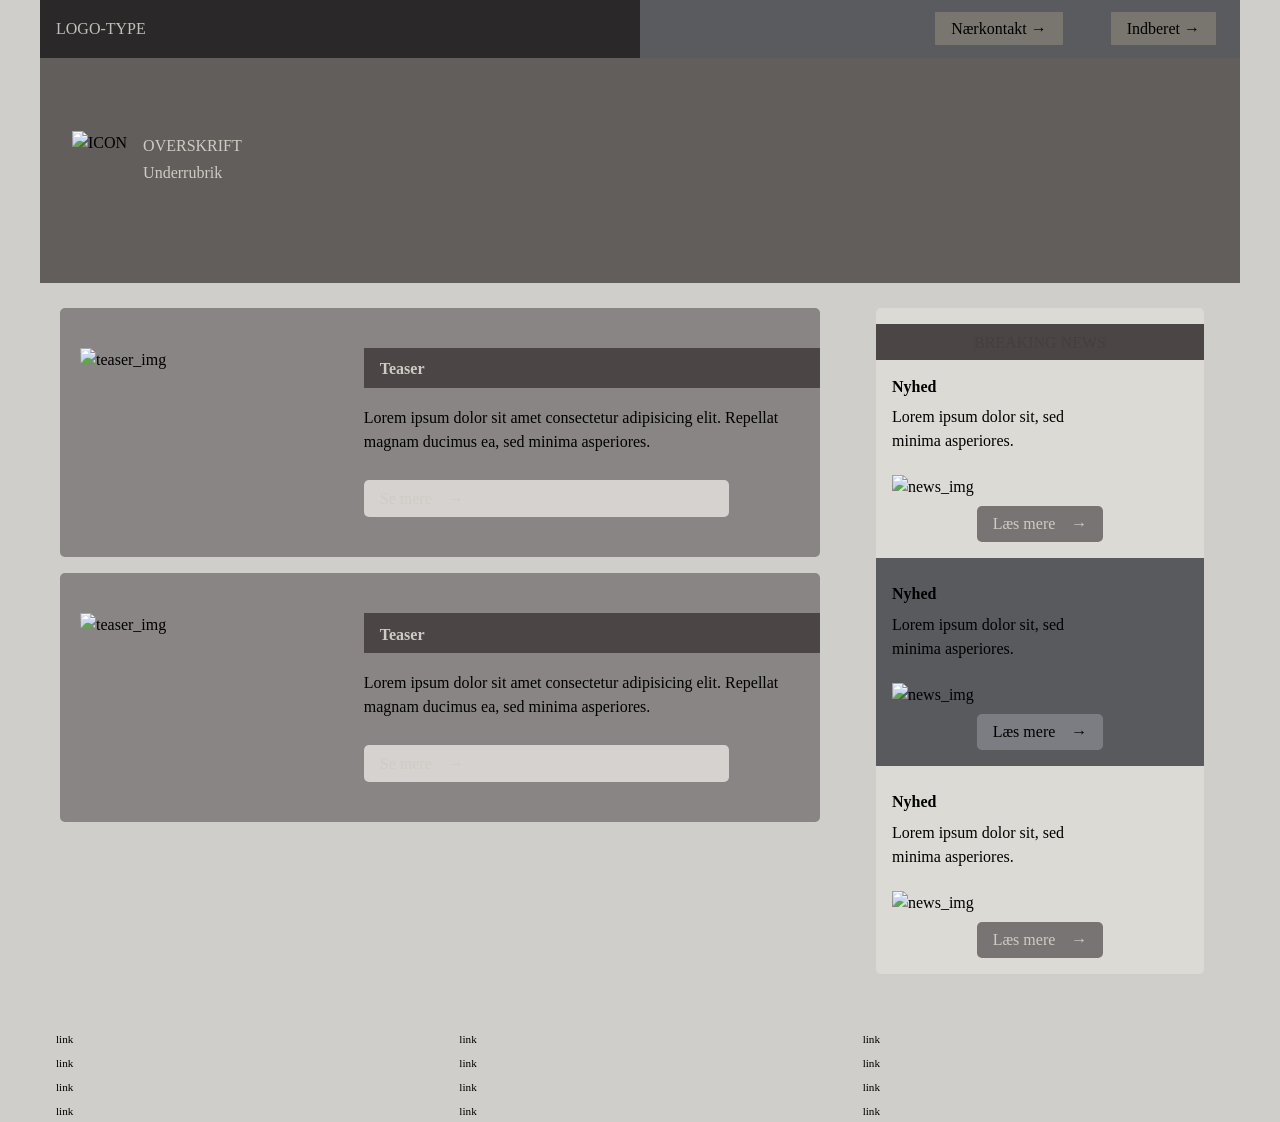
==== index.html @ dcb7d740 "initializes project" ====
<!DOCTYPE html>
<html lang="en">
  <head>
    <meta charset="UTF-8" />
    <meta http-equiv="X-UA-Compatible" content="IE=edge" />
    <meta name="viewport" content="width=device-width, initial-scale=1.0" />
    <link rel="stylesheet" href="css/reset.css" />
    <link rel="stylesheet" href="css/custom.css" />
    <link rel="stylesheet" href="css/fonts.css" />
    <link rel="stylesheet" href="css/general.css" />
    <link rel="stylesheet" href="css/layout.css" />
    <link rel="stylesheet" href="css/burger.css" />
    <link rel="stylesheet" href="css/cards.css" />
    <link rel="icon" type="image/png" href="img/fav.png" />
    <title>Emergency Site</title>
  </head>
  <body id="frontpage">
    <header>
      <nav>
        <div id="logotype-wrapper" class="logo">
          <a href="index.html"> LOGO-TYPE </a>
        </div>
        <ul class="menu">
          <li><a class="menuItem" href="instruction.html">Nærkontakt </a></li>
          <li><a class="menuItem" href="register.html">Indberet</a></li>
        </ul>
        <button class="burger">
          <span class="line"></span>
          <span class="line"></span>
          <span class="line"></span>
        </button>
      </nav>
    </header>
    <section id="main-disclamer">
      <div id="main-disclamer-content">
        <img src="warning" alt="ICON" />
        <div>
          <h1>OVERSKRIFT</h1>
          <p class="sub">Underrubrik</p>
        </div>
      </div>
    </section>
    <main>
      <section id="daily">
        <article class="daily_card">
          <img src="" alt="teaser_img" />
          <div class="daily_text">
            <h2>Teaser</h2>
            <p>
              Lorem ipsum dolor sit amet consectetur adipisicing elit. Repellat
              magnam ducimus ea, sed minima asperiores.
            </p>
            <a href="" class="cta_btn">Se mere</a>
          </div>
        </article>
        <article class="daily_card">
          <img src="" alt="teaser_img" />
          <div class="daily_text">
            <h2>Teaser</h2>
            <p>
              Lorem ipsum dolor sit amet consectetur adipisicing elit. Repellat
              magnam ducimus ea, sed minima asperiores.
            </p>
            <a href="" class="cta_btn">Se mere</a>
          </div>
        </article>
      </section>
      <section id="breaking">
        <article class="news_card">
          <h3>Nyhed</h3>
          <p>Lorem ipsum dolor sit, sed minima asperiores.</p>
          <img src="" alt="news_img" />
          <a class="cta_btn" href="">Læs mere</a>
        </article>
        <article class="news_card">
          <h3>Nyhed</h3>
          <p>Lorem ipsum dolor sit, sed minima asperiores.</p>
          <img src="" alt="news_img" />
          <a class="cta_btn" href="">Læs mere</a>
        </article>
        <article class="news_card">
          <h3>Nyhed</h3>
          <p>Lorem ipsum dolor sit, sed minima asperiores.</p>
          <img src="" alt="news_img" />
          <a class="cta_btn" href="">Læs mere</a>
        </article>
      </section>
    </main>

    <footer>
      <nav class="some">
        <ul>
          <li><a href="">link</a></li>
          <li><a href="">link</a></li>
          <li><a href="">link</a></li>
          <li><a href="">link</a></li>
        </ul>
      </nav>
      <nav class="another">
        <ul>
          <li><a href="">link</a></li>
          <li><a href="">link</a></li>
          <li><a href="">link</a></li>
          <li><a href="">link</a></li>
        </ul>
      </nav>
      <nav class="yetanother">
        <ul>
          <li><a href="">link</a></li>
          <li><a href="">link</a></li>
          <li><a href="">link</a></li>
          <li><a href="">link</a></li>
        </ul>
      </nav>
    </footer>
    <script src="js/burger.js"></script>
    <!-- <script src="js/main.js"></script> -->
  </body>
</html>
---- css/custom.css ----
:root {
  /* Colours */
  --color-bg: #cfceca; /* page background /*

  /* Header */
  --color-head-bg: #625e5c;

  /* Logotype */
  --color-logotype-bg: #2a2828;
  --color-text-logotype: #c1bfb8;
  --font-logotype-size: 1rem;

  /* Global menu */
  --color-menu-bg: #5a5b5e;
  /* Links */
  --color-link-bg: #78766e;
  --color-link-hover: #fff; /* used */
  --color-link-active: #99958f; /* used */
  --border-radius-links: 1px;

  /* Headlines og rubrik */
  --font-h1-size: 1rem;
  --font-sub1-size: 1rem;
  --font-h2-size: 1rem;
  --font-h3-size: 1rem;
  --color-headline-bg: #4b4545;
  --color-headline-text-page: #42413d;

  /* Tekst */
  --color-text: #000;
  --color-text-inverted: #cdccc4;

  /*  Marginer */
  --margin-head-bottom: 5px;

  /* Borders */
  --border-radius: 5px;

  /* Cards */
  --color-card-bg: #8a8585;
  --color-cta-card-bg: #d5d2d0;
  /* news-cards */
  --color-news-bg: #dbdad4;
  --color-news-bg-inverted: #585a5e;
  --color-cta-newscard-bg: #787473;
  --color-cta-newscard-bg-inverted: #7b7d83;

  /* Fonts */
  --font-family-sans: ui-sans-serif;
  /* --font-weight-light: 300;
  --font-weight-regular: 400;
  --font-weight-medium: 500;
  --font-weight-bold: 700; */

  /* Text sizes */
  --logotype-size: 1rem;
  --headline1-size: 2rem;
  --headline2-size: 1rem;
  --headline3-size: 1rem;
  --bodytext-size: 1rem;
  --cta-text-size: 1rem;
  --followup-text-size: 1rem;
  --form-submit-size: 1rem;

  /* Infographics */
  --color-info-bg: #676161;
  --color-infobox-1-bg: #cfcec6;
  --color-infobox-2-bg: #969995;
}
---- css/general.css ----
html {
  font-family: var(--font-family-sans);
  color: var(--color-text);
  background-color: var(--color-bg);
}

header {
  height: min-content;
}

#main-disclamer {
  height: 225px;
  background-color: var(--color-head-bg);
  display: flex;
  justify-content: flex-start;
  align-items: center;
  padding-left: 2rem;
  padding-bottom: 2%;
  margin-bottom: var(--margin-head-bottom);
}

#main-disclamer-content {
  display: flex;
  column-gap: 1rem;
}

main section {
  padding: 20px;
  border-radius: var(--border-radius);
}

h1 {
  font-size: var(--font-h1-size);
  font-weight: var(--font-weight-bold);
  color: var(--color-text-inverted);
  margin: 5px 0;
  line-height: 1.3rem;
  text-align: left;
}

#instruction h1,
#register h1 {
  margin: 40px 0 20px 0;
  padding: 15px 30px;
  background-color: var(--color-head-bg);
  font-size: var(--font-h2-size);
}

#instruction p {
  grid-column: 1/-1;
  margin-bottom: 20px;
  font-size: var(--font-h2-size);
  line-height: 1.5rem;
}

.sub {
  font-size: var(--font-sub1-size);
  font-weight: var(--font-weight-light);
  color: var(--color-text-inverted);
}

h2 {
  font-size: var(--headline2-size);
}

h3 {
  font-size: var(--headline3-size);
}

main>h1 {
  width: calc(80% - 6rem);
}

/* NAVIGATION STRUCTURES */
header>nav {
  height: 100%;
  background-color: var(--color-menu-bg);
}

nav ul {
  list-style: none;
}

a {
  font-family: var(--font-family-sans);
}

nav a {
  text-decoration: none;
  color: var(--color-text);
}

/* Måske skal du lave en ny regel for logotype-wrapper, når du har lavet din logotype */
#logotype-wrapper {
  background-color: var(--color-logotype-bg);
  display: flex;
  justify-content: flex-start;
  align-items: center;
  height: 3.6rem;
}

#logotype-wrapper>a {
  color: var(--color-text-logotype);
  font-size: var(--font-logotype-size);
  font-weight: var(--font-weight-medium);
  width: max-content;
  margin-left: 1rem;
}

/* Global menu */
header nav li a {
  margin: 1.5rem;
  background-color: var(--color-link-bg);
  color: var(--color-text);
  font-size: var(--followup-text-size);
  padding: 0.5rem 1rem;
  border-radius: var(--border-radius-links);
}

/* Pilen efter menu-tekst */
header>nav li>a:after {
  content: " \2192";
}

/* Global menu hover effekt - Lav den om til det, du synes */
nav a:hover {
  background-color: var(--color-link-hover);
}

nav a:active {
  background-color: var(--color-link-active);
}

/* FOOTER */
footer a {
  font-size: 0.7rem;
}
---- css/layout.css ----
/* LAYOUT FOR MAIN CONTENT */
body {
  display: grid;
  grid-template-rows: auto 1fr auto;
  height: 100vh;
  max-width: 1200px;
  margin: 0 auto;
}
main {
  display: grid;
  row-gap: 1rem;
}
main > *:not(:first-child) {
  margin: 0 1rem;
}
main {
  grid-template-rows: min-content min-content 1fr min-content;
}
#instruction main {
  grid-template-rows: min-content min-content min-content 1fr min-content;
}
/* LAYOUT FOR HEADER AND FOOTER */
footer {
  display: grid;
  gap: 10px;
}
header nav,
footer nav {
  display: flex;
  justify-content: space-between;
  align-items: center;
}
header nav > * {
  flex: 1;
}
nav ul {
  display: flex;
  justify-content: flex-end;
}
header ul {
  height: 100%;
  width: clamp(175px, 50%, 300px);
}
footer ul {
  flex-direction: column;
  padding-left: 1rem;
}

/* LAYOUT FOR SECTIONS */
#daily,
#breaking {
  display: grid;
}
#daily {
  grid-template-rows: repeat(2, minmax(200px, min-content));
  gap: 1rem;
}
#breaking {
  grid-template-rows: repeat(auto-fit, minmax(50px, min-content));
  gap: 0;
}

@media (width > 600px) {
  #frontpage > main {
    grid-template-columns: 6fr 3fr;
    grid-template-rows: auto 1fr auto;
  }
  #instruction > main,
  #register > main {
    grid-template-columns: 5fr 3fr;
    grid-template-rows: auto auto 1fr auto;
  }

  .qr {
    order: 1;
  }

  h1 {
    grid-column: 1 / -1;
  }
  footer {
    grid-template-columns: 1fr 1fr 1fr;
  }
}
---- css/burger.css ----
.burger {
  width: 30px;
  height: 20px;
  cursor: pointer;
}

.burger .line {
  display: block;
  width: 100%;
  height: 2px;
  background-color: #333333;
  margin-bottom: 5px;
  transition: 0.2s linear;
}
.burger {
  display: none;
}
@media screen and (width < 800px) {
  .menu {
    display: none;
  }
  .logo {
    flex: 0 0 50vw;
  }
  .burger {
    display: block;
    background-color: transparent;
    border: 0;
    flex: 0 0 auto;
    margin: 0 20px;
  }
  .burger.active .line:nth-child(1) {
    transform: rotate(45deg) translate(5px, 5px);
    transition: 0.2s linear;
  }
  .burger.active .line:nth-child(2) {
    opacity: 0;
    transition: 0.15s linear;
  }
  .burger.active .line:nth-child(3) {
    transform: rotate(-45deg) translate(5px, -5px);
    transition: 0.2s linear;
  }
  nav.active .menu {
    display: block;
    background-color: var(--color-menu-bg);
    position: absolute;
    top: 3.6rem;
    right: 0;
    width: clamp(200px, 50vw, 400px);
    z-index: 1;
    opacity: 0.8;
  }
  header > nav li > a:after {
    content: "";
  }
  nav.active .menu li {
    margin: 40px 20px;
    text-align: right;
  }
  nav.active .menu a {
    font-size: 24px;
  }
}
---- css/cards.css ----
.daily_card {
  background-color: var(--color-card-bg);
  display: grid;
  grid-template-columns: 3fr 5fr;
  gap: 10px;
  padding: 40px 0 40px 20px;
  border-radius: var(--border-radius);
  height: minmax(200px, min-content);
}
.daily_text {
  display: grid;
  grid-template-rows: repeat(3, min-content);
  gap: 10px;
}
.daily_text h2 {
  background-color: var(--color-headline-bg);
  color: var(--color-text-inverted);
  padding: calc(1.1rem / 1.5) 0 calc(1.1rem / 2) 1rem;
  margin: 0 0 0.5rem 0;
}
.daily_text p {
  padding-right: 2rem;
  margin: 0 0 1rem 0;
}
.daily_text .cta_btn {
  justify-self: left;
  width: 80%;
}
.daily_img {
  width: 100%;
  height: 100%;
  object-fit: cover;
}
.news_card {
  background-color: var(--color-news-bg);
  display: grid;
  grid-template-rows: repeat(min-content);
  gap: 0.4rem;
  padding: 1rem 0;
  height: minmax(300px, min-content);
}
.news_card:nth-child(2n) {
  background-color: var(--color-news-bg-inverted);
}
.news_card > * {
  padding: 0 1rem;
}
.news_card h3 {
  margin: 0.5rem 0 0 0;
}
.news_card p {
  margin: 0 0 1rem 0;
}
.news_card:first-child:before {
  content: "BREAKING NEWS";
  background-color: var(--color-headline-bg);
  color: var(--color-headline-text-page);
  font-size: var(--font-h3-size);
  font-weight: var(--font-weight-medium);
  text-align: center;
  line-height: 1rem;
  padding: calc(1.1rem / 1.5) 0 calc(1.1rem / 2) 0;
}
.news_card:first-child {
  border-radius: var(--border-radius) var(--border-radius) 0 0;
}
.news_card:last-child {
  border-radius: 0 0 var(--border-radius) var(--border-radius);
}

.news_card .cta_btn {
  justify-self: center;
}
.cta_btn {
  display: inline-block;
  padding: 0.4rem 1rem;
  background-color: var(--color-cta-card-bg);
  color: var(--color-text-inverted);
  text-decoration: none;
  width: max-content;
  border-radius: var(--border-radius);
}
.news_card .cta_btn {
  background-color: var(--color-cta-newscard-bg);
}
.news_card:nth-of-type(2n) .cta_btn {
  background-color: var(--color-cta-newscard-bg-inverted);
  color: var(--color-text);
}
.cta_btn:after {
  content: "\2192";
  margin-left: 1rem;
}
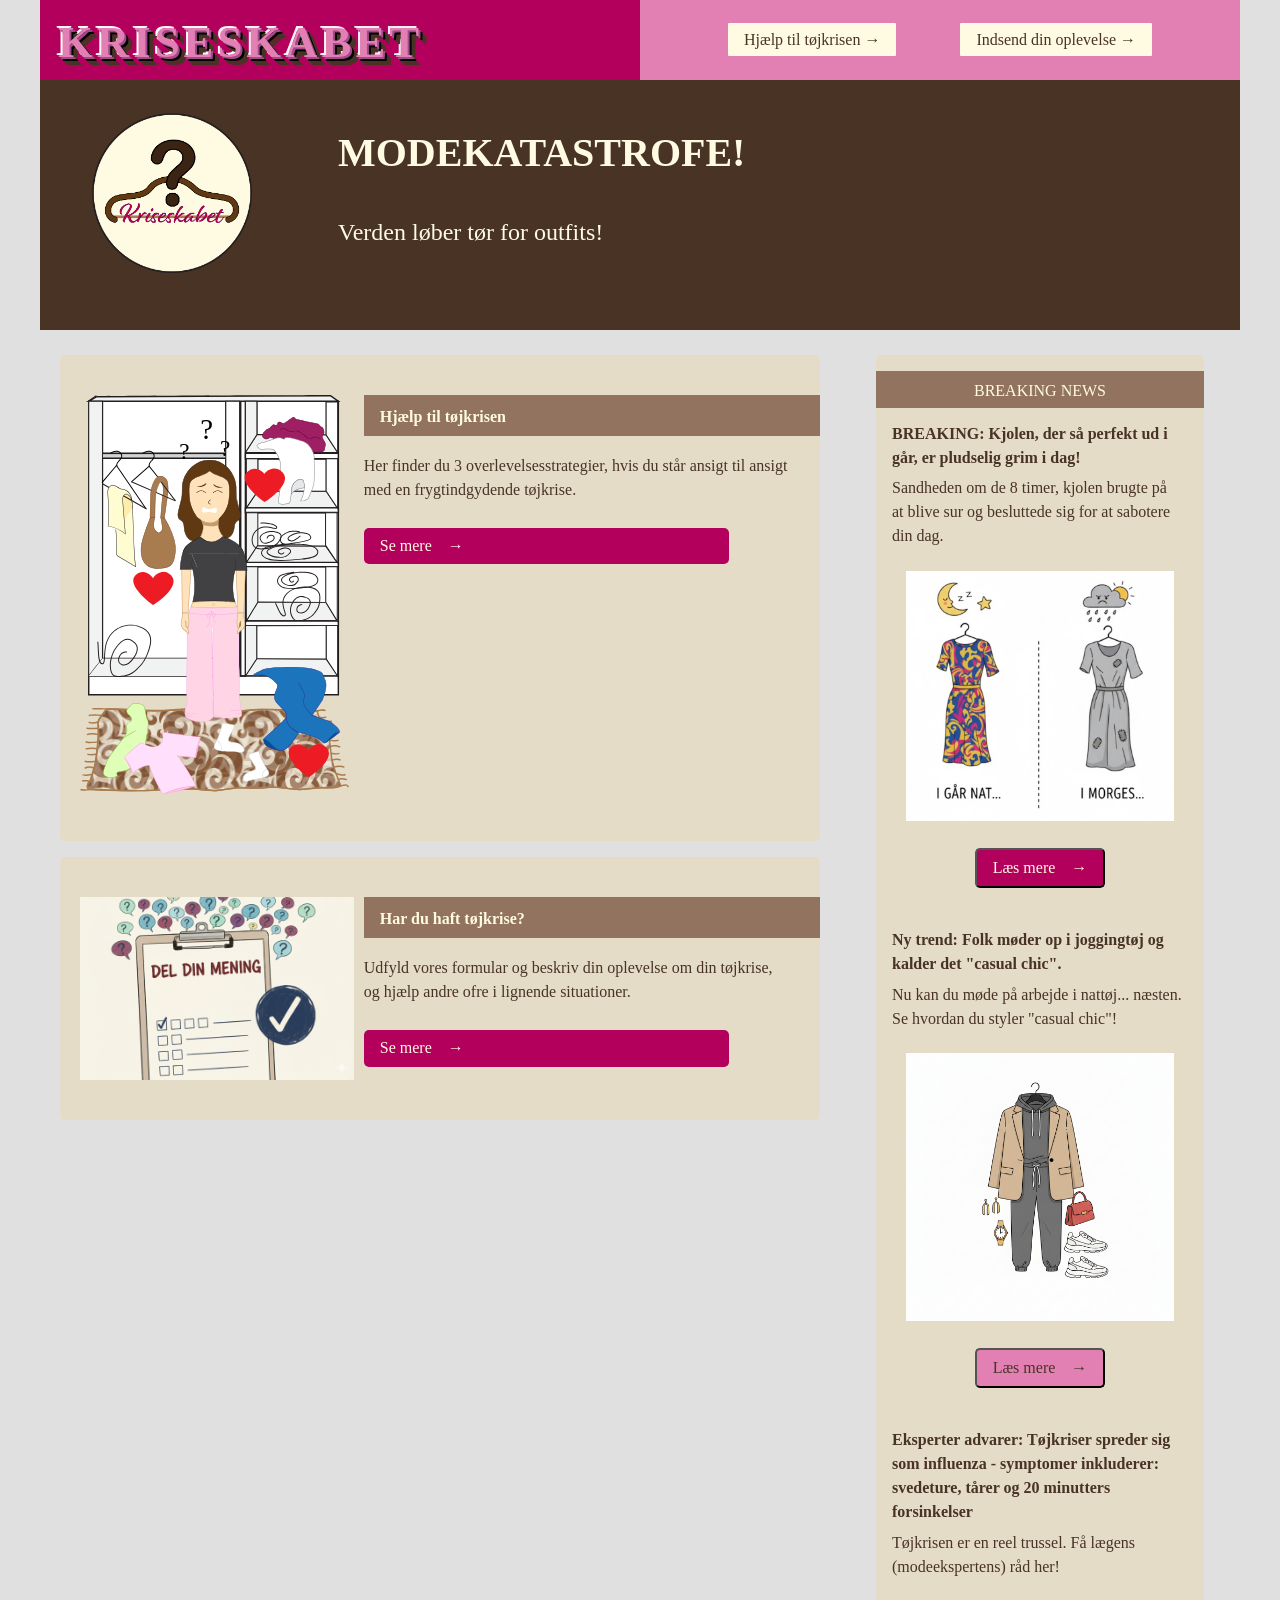
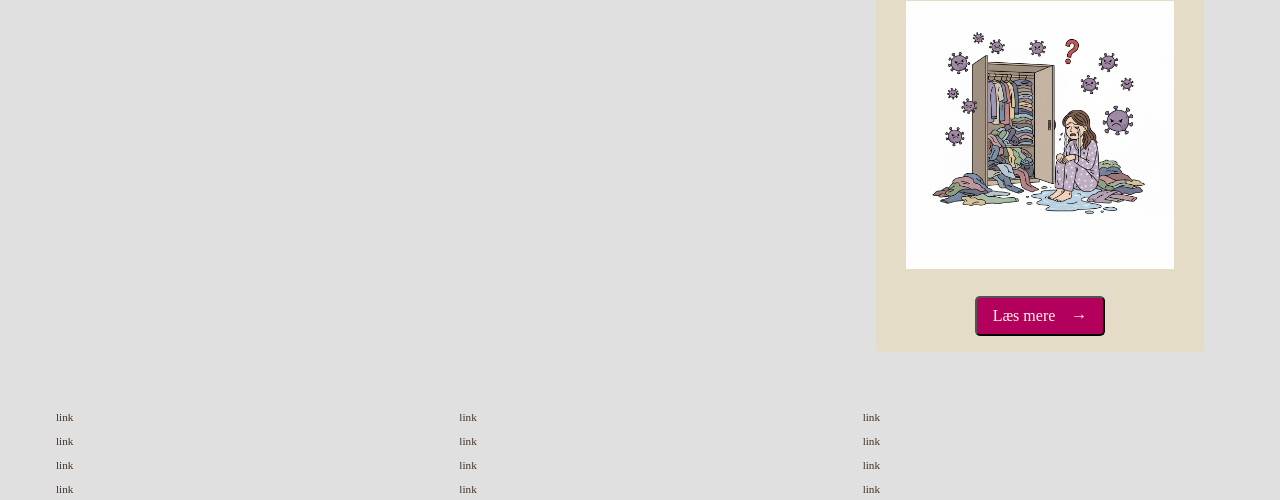
==== commit 8ab1ecf2: "forms done" ====
--- a/index.html
+++ b/index.html
@@ -1,119 +1,326 @@
 <!DOCTYPE html>
 <html lang="en">
-  <head>
-    <meta charset="UTF-8" />
-    <meta http-equiv="X-UA-Compatible" content="IE=edge" />
-    <meta name="viewport" content="width=device-width, initial-scale=1.0" />
-    <link rel="stylesheet" href="css/reset.css" />
-    <link rel="stylesheet" href="css/custom.css" />
-    <link rel="stylesheet" href="css/fonts.css" />
-    <link rel="stylesheet" href="css/general.css" />
-    <link rel="stylesheet" href="css/layout.css" />
-    <link rel="stylesheet" href="css/burger.css" />
-    <link rel="stylesheet" href="css/cards.css" />
-    <link rel="icon" type="image/png" href="img/fav.png" />
-    <title>Emergency Site</title>
-  </head>
-  <body id="frontpage">
-    <header>
-      <nav>
-        <div id="logotype-wrapper" class="logo">
-          <a href="index.html"> LOGO-TYPE </a>
+
+<head>
+  <meta charset="UTF-8" />
+  <meta http-equiv="X-UA-Compatible" content="IE=edge" />
+  <meta name="viewport" content="width=device-width, initial-scale=1.0" />
+  <link rel="stylesheet" href="css/reset.css" />
+  <link rel="stylesheet" href="css/custom.css" />
+  <link rel="stylesheet" href="css/fonts.css" />
+  <link rel="stylesheet" href="css/general.css" />
+  <link rel="stylesheet" href="css/layout.css" />
+  <link rel="stylesheet" href="css/burger.css" />
+  <link rel="stylesheet" href="css/cards.css" />
+  <link rel="stylesheet" href="css/infographic.css" />
+  <link rel="icon" type="image/png" href="img/fav.png" />
+  <title>Emergency Site</title>
+</head>
+
+<body id="frontpage">
+  <header>
+    <nav>
+      <div id="logotype-wrapper" class="logo">
+        <a href="index.html">
+          <h1 class="logo-text">KRISESKABET</h1>
+        </a>
+      </div>
+      <ul class="menu">
+        <li><a class="menuItem" href="instruction.html">Hjælp til tøjkrisen</a></li>
+        <li><a class="menuItem" href="register.html">Indsend din oplevelse</a></li>
+      </ul>
+      <button class="burger">
+        <span class="line"></span>
+        <span class="line"></span>
+        <span class="line"></span>
+      </button>
+    </nav>
+  </header>
+  <section id="main-disclamer">
+    <div id="main-disclamer-content">
+      <img id="logo" src="logo_kriseskabet.png" alt="LOGO" />
+      <div>
+        <h1>MODEKATASTROFE!</h1>
+        <p class="sub">Verden løber tør for outfits!</p>
+      </div>
+    </div>
+  </section>
+  <main>
+    <section id="daily">
+      <article class="daily_card">
+        <img src="Toejkrise.svg" alt="teaser_img" />
+        <div class="daily_text">
+          <h2>Hjælp til tøjkrisen</h2>
+          <p>
+            Her finder du 3 overlevelsesstrategier, hvis du står ansigt til ansigt med en frygtindgydende tøjkrise.
+          </p>
+          <a href="instruction.html" class="cta_btn">Se mere</a>
         </div>
-        <ul class="menu">
-          <li><a class="menuItem" href="instruction.html">Nærkontakt </a></li>
-          <li><a class="menuItem" href="register.html">Indberet</a></li>
-        </ul>
-        <button class="burger">
-          <span class="line"></span>
-          <span class="line"></span>
-          <span class="line"></span>
-        </button>
-      </nav>
-    </header>
-    <section id="main-disclamer">
-      <div id="main-disclamer-content">
-        <img src="warning" alt="ICON" />
-        <div>
-          <h1>OVERSKRIFT</h1>
-          <p class="sub">Underrubrik</p>
+      </article>
+      <article class="daily_card">
+        <img src="formularbillede.webp" alt="teaser_img" />
+
+        <div class="daily_text">
+          <h2>Har du haft tøjkrise?</h2>
+          <p>
+            Udfyld vores formular og beskriv din oplevelse om din tøjkrise, og hjælp andre ofre i lignende situationer.
+          </p>
+          <a href="register.html" class="cta_btn">Se mere</a>
         </div>
-      </div>
+      </article>
     </section>
-    <main>
-      <section id="daily">
-        <article class="daily_card">
-          <img src="" alt="teaser_img" />
-          <div class="daily_text">
-            <h2>Teaser</h2>
-            <p>
-              Lorem ipsum dolor sit amet consectetur adipisicing elit. Repellat
-              magnam ducimus ea, sed minima asperiores.
-            </p>
-            <a href="" class="cta_btn">Se mere</a>
-          </div>
-        </article>
-        <article class="daily_card">
-          <img src="" alt="teaser_img" />
-          <div class="daily_text">
-            <h2>Teaser</h2>
-            <p>
-              Lorem ipsum dolor sit amet consectetur adipisicing elit. Repellat
-              magnam ducimus ea, sed minima asperiores.
-            </p>
-            <a href="" class="cta_btn">Se mere</a>
-          </div>
-        </article>
-      </section>
-      <section id="breaking">
-        <article class="news_card">
-          <h3>Nyhed</h3>
-          <p>Lorem ipsum dolor sit, sed minima asperiores.</p>
-          <img src="" alt="news_img" />
-          <a class="cta_btn" href="">Læs mere</a>
-        </article>
-        <article class="news_card">
-          <h3>Nyhed</h3>
-          <p>Lorem ipsum dolor sit, sed minima asperiores.</p>
-          <img src="" alt="news_img" />
-          <a class="cta_btn" href="">Læs mere</a>
-        </article>
-        <article class="news_card">
-          <h3>Nyhed</h3>
-          <p>Lorem ipsum dolor sit, sed minima asperiores.</p>
-          <img src="" alt="news_img" />
-          <a class="cta_btn" href="">Læs mere</a>
-        </article>
-      </section>
-    </main>
-
-    <footer>
-      <nav class="some">
-        <ul>
-          <li><a href="">link</a></li>
-          <li><a href="">link</a></li>
-          <li><a href="">link</a></li>
-          <li><a href="">link</a></li>
-        </ul>
-      </nav>
-      <nav class="another">
-        <ul>
-          <li><a href="">link</a></li>
-          <li><a href="">link</a></li>
-          <li><a href="">link</a></li>
-          <li><a href="">link</a></li>
-        </ul>
-      </nav>
-      <nav class="yetanother">
-        <ul>
-          <li><a href="">link</a></li>
-          <li><a href="">link</a></li>
-          <li><a href="">link</a></li>
-          <li><a href="">link</a></li>
-        </ul>
-      </nav>
-    </footer>
-    <script src="js/burger.js"></script>
-    <!-- <script src="js/main.js"></script> -->
-  </body>
-</html>
+    <section id="breaking">
+      <article class="news_card">
+        <h3>BREAKING: Kjolen, der så perfekt ud i går, er pludselig grim i dag!</h3>
+        <p>Sandheden om de 8 timer, kjolen brugte på at blive sur og besluttede sig for at sabotere din dag.</p>
+        <img src="kjole.webp" id="kjole_img" alt="foersteartikel_img" />
+        <dialog id="dialog1">
+          <form method="dialog">
+            <h1 class="h1_artikel1">BREAKING: Kjolen, der så perfekt ud i går, er pludselig grim i dag!</h1>
+            <h2 class="h2_artikel1">Sandheden om de 8 timer, kjolen brugte på at blive sur og besluttede sig for at
+              sabotere din dag.</h2>
+            <img src="foersteartikel.webp" alt="første_artikel_billede">
+            <div id="første_artikel_tekst">
+              <p>Kender du følelsen? I går aftes stod du foran spejlet, og kjolen sad som en drøm. Farven var spot on,
+                snittet var flatterende, og du tænkte: "Det her er min nye yndlingskjole!" Du gik i seng med en følelse
+                af stilmæssig triumf. Men så sker det...</p>
+
+              <p>I morges tager du den på, og pludselig virker den forkert. Stoffet føles stift, farven er "meh", og du
+                ligner pludselig en, der har fået kjole på af en sur fe. Hvad i alverden skete der i løbet af de otte
+                timer, du sov? Har kjolen haft en identitetskrise? Har den krympet i fornærmelse? Nej, rolig nu. Du er
+                ikke alene – og der er en sjov, psykologisk forklaring!</p>
+
+              <h3>De 3 absolutte syndere bag kjole-svigtet</h3>
+              <p>Det er sjældent kjolen, der har forandret sig. Det er måden, vi ser på den, og de omstændigheder, der
+                omgiver os, der er skiftet. Her er de mest almindelige syndere:</p>
+
+              <h4>1. Belysningens bedrag</h4>
+              <p><strong>Lys er altafgørende!</strong></p>
+              <p><strong>I går aftes:</strong> Du prøvede kjolen i dæmpet, varmt belysning (måske i soveværelset eller i
+                butikkens meget flatterende prøverum). Varmt lys er blødt og skjuler skygger og ujævnheder.</p>
+              <p><strong>I morges:</strong> Du ser den i det ubarmhjertige, kolde dagslys eller under skarp, kunstig
+                loftsbelysning. Nu ser du alle de nuancer, du ignorerede i går – og pludselig fremstår kjolens farve
+                grålig eller mat.</p>
+              <p><em>Fun fact:</em> Butikker bruger belysning, der er designet til at få dig og tøjet til at se bedst
+                muligt ud. Dit køkkenlys? Ikke så meget.</p>
+
+              <h4>2. Spejlet lyver... Til tider!</h4>
+              <p>Vi har alle et 'godt' og et 'dårligt' spejl.</p>
+              <p><strong>I går aftes:</strong> Du så kjolen i et stort spejl, du kunne lide. Du tjekkede kun de gode
+                vinkler – den vinkel, der gav dig slanke ben og en fin talje. Du var i godt humør, og din hjerne ville
+                have, at den så godt ud.</p>
+              <p><strong>I morges:</strong> Du kaster et hurtigt blik i det lille badeværelsesspejl, hvor vinklerne er
+                mærkelige, og du ser tøjet i en mindre flatterende situation. Måske er du træt, stresset, eller har
+                travlt. Hjernen er en kritisk dommer om morgenen.</p>
+
+              <h4>3. Forventningens faldgrube</h4>
+              <p>Dette er den største synder. Det kaldes ofte "Forventningens Skuffelse" inden for psykologi.</p>
+              <p><strong>I går aftes:</strong> Kjolen var ny, spændende, og du visualiserede dig selv i den perfekte
+                situation (fest, middag, arbejdsdag). Forventningen var skyhøj.</p>
+              <p><strong>I morges:</strong> Du har den på igen, og nu er den bare... tøj. Den har mistet sin nyhedsværdi
+                og den magi, du tillagde den. Den har simpelthen ikke kunnet leve op til det perfekte ideal, du skabte i
+                dit hoved aftenen før.</p>
+
+              <h3>Kjole-terapi: Sådan gør du den 'smuk' igen!</h3>
+              <p>Før du sender kjolen i eksil bagerst i skabet, så prøv disse hurtige tricks:</p>
+              <ul>
+                <li><strong>Gå udenfor:</strong> Tag kjolen på, og se den i neutralt, naturligt lys. Du vil
+                  sandsynligvis se, at den stadig er god!</li>
+                <li><strong>Skift tilbehør:</strong> Prøv et andet bælte, en anden jakke, eller et andet par sko. Ofta
+                  er det kombinationen, der er "grim," ikke selve kjolen.</li>
+                <li><strong>Giv den en frisk start:</strong> Læg den væk i en uge. Når du tager den frem igen, har den
+                  genvundet sin 'nyhedsværdi' og dens magi kan vende tilbage!</li>
+              </ul>
+              <p><strong>Konklusionen?</strong> Det er ikke kjolen, det er bare din hjerne, der ofte er træt og
+                selvkritisk om morgenen.</p>
+            </div>
+            <button id="close_btn1">LUK</button>
+          </form>
+        </dialog>
+        <button class="cta_btn" id="cta_open1">Læs mere</button>
+      </article>
+      <article class="news_card">
+        <h3>Ny trend: Folk møder op i joggingtøj og kalder det "casual chic".</h3>
+        <p>Nu kan du møde på arbejde i nattøj... næsten. Se hvordan du styler "casual chic"!</p>
+        <img src="casual_chic.webp.png" id="casual_chic_img" alt="andenartikel_img" />
+        <dialog id="dialog2">
+          <form method="dialog">
+            <h1 class="h1_artikel1">Ny trend: Folk møder op i joggingtøj og kalder det "casual chic".</h1>
+            <h2 class="h2_artikel1">Nu kan du møde på arbejde i nattøj... næsten. Se hvordan du styler "casual chic"!
+            </h2>
+            <img src="andenartikel.webp" alt="anden_artikel_billede">
+            <div id="anden_artikel_tekst">
+              <p>Glem alt om stramme jeans, kradsende uldbukser og skjorter, der klemmer. En revolution skyller ind over
+                kontorer, caféer og fine middage: Joggingtøjet er ikke længere forbeholdt sofaen og en god serie! Den
+                nye modebølge hedder "Casual Chic," og den omfavner det ultimative inden for komfort, men med et twist
+                af stil, der gør det (næsten) acceptabelt at ligne en, der lige er stået ud af sengen.</p>
+
+              <h3>Har vi givet op – eller har vi vundet?</h3>
+              <p>I årevis har vi drømt om at kunne møde på arbejde i vores blødeste sæt. Nu er det en realitet, og
+                modepolitiet (for en gangs skyld) har givet grønt lys. Men lad os være ærlige: "Casual Chic" er ikke det
+                samme som at troppe op i din gamle, plettede sweatshirt fra gymnasiet. Der er regler, mine venner –
+                uskrevne regler for denne (næsten) nattøjs-revolution.</p>
+
+              Regel #1: Det skal ikke se ud som pyjamas (selvom det føles sådan!)
+
+              Nøglen er at vælge joggingtøj i lækre materialer og neutrale farver. Tænk cashmere-blends, silkeblød modal
+              eller fint
+              strik. Farver som grå, sort, navy, beige eller cremet hvid er dine bedste venner. Ingen tegneseriefigurer,
+              tak!
+
+              <h4>Regel #2: Accessorize – som om du mener det!</h4>
+              <p>Dette er, hvor "chic"-delen kommer ind. Et par minimalistiske guldøreringe, et elegant ur, en
+                struktureret håndtaske eller et par fede sneakers kan løfte dit look fra "jeg-har-givet-op" til
+                "jeg-er-moderne-og-komfortabel." Forestil dig en hoodie og matchende joggingbukser med en skarp blazer
+                over, og pludselig er du klar til et møde (måske ikke bestyrelseslokalet, men næsten!).</p>
+
+              <h4>Regel #3: Håret og Makeup'en – Du Er Ikke Sove-Vrag</h4>
+              <p>Selvom dit tøj skriger "sofa-dag," skal dit ansigt fortælle en anden historie. En hurtig makeup, en pæn
+                frisure eller bare en velfriseret "messy bun" kan gøre hele forskellen. Det signalerer, at du har
+                truffet et bevidst valg – ikke at du bare glemte at skifte tøj.</p>
+
+              <h3>Den ultimative casual chic tjekliste:</h3>
+              <ul>
+                <li><strong>Materialer:</strong> Gå efter kvalitet! Blødt, luksuriøst stof er et must.</li>
+                <li><strong>Farver:</strong> Hold det neutralt og ensfarvet for et sofistikeret udtryk.</li>
+                <li><strong>Pasform:</strong> Ikke for stramt, ikke for posset. En velvalgt pasform er guld værd.</li>
+                <li><strong>Sko:</strong> Sneakers er oplagte, men pæne loafers eller endda et par elegante støvler kan
+                  også fungere.</li>
+                <li><strong>Tilbehør:</strong> Guld, sølv, en god taske, solbriller – det er detaljerne, der tæller.
+                </li>
+                <li><strong>Attitude:</strong> Bær det med selvtillid! Du er komfortabel, moderne og har styr på det.
+                </li>
+              </ul>
+
+              <h3>Vågn op, klæd dig på (eller forbliv klædt på), og erobr dagen!</h3>
+              <p>Så næste gang du overvejer at skifte ud af dit behagelige tøj om morgenen, så tænk dig om en ekstra
+                gang. Måske er det på tide at omfavne "Casual Chic" fuldt ud. Du får komfort, stil og den uovertrufne
+                følelse af at have "snydt" systemet, mens du stadig ser brandgodt ud.</p>
+              <p><strong>Bare husk:</strong> Selvom det føles som pyjamas, er det ikke pyjamas. Men du er velkommen til
+                at tage en lur i det i frokostpausen. Vi dømmer ikke!</p>
+            </div>
+            <button id="close_btn2">LUK</button>
+          </form>
+        </dialog>
+        <button class="cta_btn" id="cta_open2">Læs mere</button>
+      </article>
+      <article class="news_card">
+        <h3>Eksperter advarer: Tøjkriser spreder sig som influenza - symptomer inkluderer: svedeture, tårer og
+          20 minutters forsinkelser</h3>
+        <p>Tøjkrisen er en reel trussel. Få lægens (modeekspertens) råd her!</p>
+        <img src="influenza.webp" id="influenza_img" alt="tredjeartikel_img" />
+        <dialog id="dialog3">
+          <form method="dialog">
+            <h1 class="h1_artikel1">Eksperter advarer: Tøjkriser spreder sig som influenza - Symptomer inkluderer:
+              svedeture, tårer og 20 minutters
+              forsinkelser.</h1>
+            <h2 class="h2_artikel1">Tøjkrisen er en reel trussel. Få lægens (modeekspertens) råd her!
+            </h2>
+            <img src="tredjeartikel.webp" alt="tredje_artikel_billede">
+            <div id="tredje_artikel_tekst">
+              <p>Har du vågnet op til lyden af din egen stønnen foran et åbent klædeskab? Er dine morgener præget af
+                febrilske svedeture, desperate tårer og en uundgåelig forsinkelse, der sender din planlægning ud i frit
+                fald? Tillykke, du er sandsynligvis ramt af den nye epidemi, der spreder sig hurtigere end de seneste
+                udsalg: Tøjkrisen!</p>
+
+              <p>Eksperter (fra modepolitiet og psykologiske modeklinikker) advarer om, at denne yderst smitsomme
+                tilstand nu hærger i hjem over hele landet. Den rammer uden varsel, uanset hvor fyldt dit skab er, og
+                efterlader ofrene i en tilstand af panik og stilmæssig handlingslammelse.</p>
+
+              <h3>De skræmmende symptomer på tøjkrise-influenzaen</h3>
+              <ul>
+                <li><strong>Svedeture:</strong> Den paniske følelse, når du prøver det ene sæt efter det andet, og intet
+                  virker. Kroppen reagerer med en kamp-eller-flugt-respons over for en trussel fra en upassende bluse.
+                </li>
+
+                <li><strong>Tårer:</strong> Når din yndlingsjeans pludselig føles "forkerte", eller når du ser dig selv
+                  i spejlet og tænker "jeg ligner en pose nødder." Det er okay at græde – det er et tegn på dyb
+                  stilmæssig frustration.</li>
+
+                <li><strong>20 minutters forsinkelse (minimum!):</strong> Dette er det mest pålidelige symptom. Tiden
+                  flyver, mens du fortvivlet forsøger at finde et acceptabelt outfit, og pludselig er du langt bagud i
+                  din tidsplan. Møder, aftaler og børnehaveafleveringer lider alle under denne tidsrøvende plage.</li>
+
+                <li><strong>"Jeg har INTET at tage på!"-udbrud:</strong> En klassiker, ofte leveret foran et proppet
+                  skab.</li>
+
+                <li><strong>Tøj-bunker:</strong> Symptomet på, at dit gulv er blevet din midlertidige tøjstativ.</li>
+              </ul>
+
+              <h3>Diagnosen er klar: du har tøjkrise! Hvad nu?</h3>
+              <p>Frygt ikke! Selvom tøjkrisen er en snigende fjende, er der kurer og forebyggende foranstaltninger.
+                Vores "modeekspert-læge" har udskrevet en recept, der kan redde din morgen og dit humør.</p>
+
+              <h4>Recept #1: Den digitale detox (i skabet)</h4>
+              <p><strong>Problemet:</strong> For mange valgmuligheder skaber kaos.</p>
+              <p><strong>Kuren:</strong> Ryd ud! Hvis du ikke har brugt det i et år, eller hvis det ikke giver dig
+                glæde, så er det tid til at sige farvel. Et mere overskueligt skab reducerer panikken.</p>
+
+              <h4>Recept #2: Uniform-metoden (din dagligdags redning)</h4>
+              <p><strong>Problemet:</strong> Hver morgen er en ny stilmæssig udfordring.</p>
+              <p><strong>Kuren:</strong> Find 3-5 "go-to" outfits, der altid virker for dig. Tænk Steve Jobs (sort
+                rullekrave og jeans) eller en simpel kjole med cardigan. Hav dem klar. Når krisen rammer, tager du bare
+                et af disse. Genialt i sin enkelhed!</p>
+
+              <h4>Recept #3: Spejlets ærlige ven (den ubarmhjertige belysning)</h4>
+              <p><strong>Problemet:</strong> Du prøver tøj i dårligt lys og får et forkert indtryk.</p>
+              <p><strong>Kuren:</strong> Sørg for god, naturlig belysning, når du prøver tøj. Installer et par gode
+                pærer ved dit spejl. Og husk, at det er okay, hvis et stykke tøj ser anderledes ud i dagslys end i
+                aftenbelysning. Det handler om kontekst!</p>
+
+              <h4>Recept #4: Forberedelse er halvdelen af kampen (og tiden)</h4>
+              <p><strong>Problemet:</strong> Du tager beslutninger under pres.</p>
+              <p><strong>Kuren:</strong> Vælg dit outfit aftenen før. Ja, vi ved, det lyder kedeligt. Men tænk på de
+                ekstra 20 minutters søvn – eller kaffe! Det fjerner morgenens stressfaktor og giver dig en flyvende
+                start.</p>
+
+              Bliv immun over for tøjkrisen!
+
+              Tøjkrisen er en alvorlig tilstand, men den kan bekæmpes. Med en smule planlægning, en god udrydning og en
+              solid
+              "uniform-strategi" kan du blive immun over for denne stilmæssige plage. Husk, at dit tøj skal tjene dig –
+              ikke omvendt.
+
+              Så tag kampen op, og sig farvel til svedeture, tårer og forsinkelser! Din morgen og dit humør vil takke
+              dig.</h3>
+              <button id="close_btn3">LUK</button>
+          </form>
+        </dialog>
+        <button class="cta_btn" id="cta_open3">Læs mere</button>
+      </article>
+    </section>
+  </main>
+
+  <footer>
+    <nav class="some">
+      <ul>
+        <li><a href="">link</a></li>
+        <li><a href="">link</a></li>
+        <li><a href="">link</a></li>
+        <li><a href="">link</a></li>
+      </ul>
+    </nav>
+    <nav class="another">
+      <ul>
+        <li><a href="">link</a></li>
+        <li><a href="">link</a></li>
+        <li><a href="">link</a></li>
+        <li><a href="">link</a></li>
+      </ul>
+    </nav>
+    <nav class="yetanother">
+      <ul>
+        <li><a href="">link</a></li>
+        <li><a href="">link</a></li>
+        <li><a href="">link</a></li>
+        <li><a href="">link</a></li>
+      </ul>
+    </nav>
+  </footer>
+  <script src="js/burger.js"></script>
+  <script src="js/main.js"></script>
+  <script src="js/form.js"></script>
+  <script src="js/dialog.js"></script>
+</body>
+
+</html>
--- a/css/custom.css
+++ b/css/custom.css
@@ -1,19 +1,19 @@
 :root {
   /* Colours */
-  --color-bg: #cfceca; /* page background /*
+  --color-bg: #e0e0e0; /* page background /*
 
   /* Header */
-  --color-head-bg: #625e5c;
+  --color-head-bg: #483325;
 
   /* Logotype */
-  --color-logotype-bg: #2a2828;
-  --color-text-logotype: #c1bfb8;
-  --font-logotype-size: 1rem;
+  --color-logotype-bg: #b4005d;
+  --color-text-logotype: #fffae2;
+  --font-logotype-size: 2rem;
 
   /* Global menu */
-  --color-menu-bg: #5a5b5e;
+  --color-menu-bg: #e380b3;
   /* Links */
-  --color-link-bg: #78766e;
+  --color-link-bg: #fffae2;
   --color-link-hover: #fff; /* used */
   --color-link-active: #99958f; /* used */
   --border-radius-links: 1px;
@@ -23,12 +23,12 @@
   --font-sub1-size: 1rem;
   --font-h2-size: 1rem;
   --font-h3-size: 1rem;
-  --color-headline-bg: #4b4545;
-  --color-headline-text-page: #42413d;
+  --color-headline-bg: #91735f;
+  --color-headline-text-page: #fffae2;
 
   /* Tekst */
-  --color-text: #000;
-  --color-text-inverted: #cdccc4;
+  --color-text: #483325;
+  --color-text-inverted: #fffae2;
 
   /*  Marginer */
   --margin-head-bottom: 5px;
@@ -37,22 +37,22 @@
   --border-radius: 5px;
 
   /* Cards */
-  --color-card-bg: #8a8585;
-  --color-cta-card-bg: #d5d2d0;
+  --color-card-bg: #e5dcc7;
+  --color-cta-card-bg: #b4005d;
   /* news-cards */
-  --color-news-bg: #dbdad4;
-  --color-news-bg-inverted: #585a5e;
-  --color-cta-newscard-bg: #787473;
-  --color-cta-newscard-bg-inverted: #7b7d83;
+  --color-news-bg: #e5dcc7;
+  --color-news-bg-inverted: #e5dcc7;
+  --color-cta-newscard-bg: #b4005d;
+  --color-cta-newscard-bg-inverted: #e380b3;
 
   /* Fonts */
-  --font-family-sans: ui-sans-serif;
+  --font-family-sans: "Rubik", ui-sans-serif;
   /* --font-weight-light: 300;
   --font-weight-regular: 400;
   --font-weight-medium: 500;
   --font-weight-bold: 700; */
 
-  /* Text sizes */
+  /* Tekst størrelser */
   --logotype-size: 1rem;
   --headline1-size: 2rem;
   --headline2-size: 1rem;
@@ -63,7 +63,13 @@
   --form-submit-size: 1rem;
 
   /* Infographics */
-  --color-info-bg: #676161;
-  --color-infobox-1-bg: #cfcec6;
-  --color-infobox-2-bg: #969995;
+  --color-info-bg: #ffffff;
+  --color-infobox-1-bg: #e5dcc7;
+  --color-infobox-2-bg: #faf4e6;
+
+  /* Forms */
+  --form-background-color: #ffffff;
+  --info-background-color: #faf4e6;
+  --headline-bg-color-inverted: #91735f;
+  --headline-color-inverted: #fffae2;
 }
--- a/css/general.css
+++ b/css/general.css
@@ -5,11 +5,11 @@
 }
 
 header {
-  height: min-content;
+  height: 80px;
 }
 
 #main-disclamer {
-  height: 225px;
+  height: 250px;
   background-color: var(--color-head-bg);
   display: flex;
   justify-content: flex-start;
@@ -30,10 +30,11 @@
 }
 
 h1 {
-  font-size: var(--font-h1-size);
-  font-weight: var(--font-weight-bold);
+  font-size: 2.5rem;
+  font-weight: 600;
   color: var(--color-text-inverted);
-  margin: 5px 0;
+  margin-top: 50px;
+  margin-left: 50px;
   line-height: 1.3rem;
   text-align: left;
 }
@@ -43,20 +44,23 @@
   margin: 40px 0 20px 0;
   padding: 15px 30px;
   background-color: var(--color-head-bg);
-  font-size: var(--font-h2-size);
+  font-size: 2.5rem;
+  border-radius: var(--border-radius);
 }
 
 #instruction p {
   grid-column: 1/-1;
   margin-bottom: 20px;
-  font-size: var(--font-h2-size);
+  font-size: 1.5rem;
   line-height: 1.5rem;
 }
 
 .sub {
-  font-size: var(--font-sub1-size);
+  font-size: 1.5rem;
   font-weight: var(--font-weight-light);
   color: var(--color-text-inverted);
+  margin-top: 50px;
+  margin-left: 50px;
 }
 
 h2 {
@@ -67,12 +71,12 @@
   font-size: var(--headline3-size);
 }
 
-main>h1 {
+main > h1 {
   width: calc(80% - 6rem);
 }
 
 /* NAVIGATION STRUCTURES */
-header>nav {
+header > nav {
   height: 100%;
   background-color: var(--color-menu-bg);
 }
@@ -90,21 +94,57 @@
   color: var(--color-text);
 }
 
-/* Måske skal du lave en ny regel for logotype-wrapper, når du har lavet din logotype */
+#logo {
+  width: 200px;
+  height: auto;
+  padding: 20px;
+}
+
 #logotype-wrapper {
   background-color: var(--color-logotype-bg);
   display: flex;
   justify-content: flex-start;
   align-items: center;
-  height: 3.6rem;
+  height: 100%;
 }
 
-#logotype-wrapper>a {
+#logotype-wrapper > a {
   color: var(--color-text-logotype);
   font-size: var(--font-logotype-size);
   font-weight: var(--font-weight-medium);
   width: max-content;
   margin-left: 1rem;
+  display: flex;
+  align-items: center;
+  gap: 1rem;
+}
+
+.logo-text:hover {
+  background-color: #b4005d;
+}
+
+/* Logo tekst styling - mere specifik for at undgå overriding */
+#logotype-wrapper .logo-text {
+  font-family: var(--font-family-sans);
+  font-size: 2.8rem;
+  font-weight: 900;
+  letter-spacing: 4px;
+  text-transform: uppercase;
+  margin: 0;
+  line-height: 1;
+  padding: 0;
+  background-color: transparent;
+  border-radius: 0;
+  transition: all 0.3s ease;
+
+  /* Ekstrem 3D text-shadow effekt */
+  text-shadow: 2px 2px 0px #e380b3, 4px 4px 0px #a14b8e, 6px 6px 0px #000000, 8px 8px 0px #483325, 10px 10px 0px #483325;
+
+  /* Gradient på teksten for ekstra effekt */
+  background: linear-gradient(45deg, #ffffff, #f0f0f0);
+  -webkit-background-clip: text;
+  -webkit-text-fill-color: transparent;
+  background-clip: text;
 }
 
 /* Global menu */
@@ -118,13 +158,13 @@
 }
 
 /* Pilen efter menu-tekst */
-header>nav li>a:after {
+header > nav li > a:after {
   content: " \2192";
 }
 
 /* Global menu hover effekt - Lav den om til det, du synes */
 nav a:hover {
-  background-color: var(--color-link-hover);
+  background-color: #b4005d;
 }
 
 nav a:active {
@@ -134,4 +174,4 @@
 /* FOOTER */
 footer a {
   font-size: 0.7rem;
-}+}
--- a/css/layout.css
+++ b/css/layout.css
@@ -5,6 +5,7 @@
   height: 100vh;
   max-width: 1200px;
   margin: 0 auto;
+  max-width: 1200px;
 }
 main {
   display: grid;
@@ -19,7 +20,7 @@
 #instruction main {
   grid-template-rows: min-content min-content min-content 1fr min-content;
 }
-/* LAYOUT FOR HEADER AND FOOTER */
+/* LAYOUT FOR HEADER OG FOOTER */
 footer {
   display: grid;
   gap: 10px;
@@ -30,23 +31,30 @@
   justify-content: space-between;
   align-items: center;
 }
+
+/* Specifik justering for header nav */
+header nav {
+  align-items: center;
+}
 header nav > * {
   flex: 1;
 }
 nav ul {
   display: flex;
-  justify-content: flex-end;
+  justify-content: center;
 }
 header ul {
   height: 100%;
   width: clamp(175px, 50%, 300px);
+  align-items: center;
+  gap: 1rem;
 }
 footer ul {
   flex-direction: column;
   padding-left: 1rem;
 }
 
-/* LAYOUT FOR SECTIONS */
+/* LAYOUT FOR SECTIONER */
 #daily,
 #breaking {
   display: grid;
--- a/css/cards.css
+++ b/css/cards.css
@@ -91,3 +91,125 @@
   content: "\2192";
   margin-left: 1rem;
 }
+
+#cta_open1 {
+  margin-top: 20px;
+}
+
+#cta_open2 {
+  margin-top: 20px;
+}
+
+#cta_open3 {
+  margin-top: 20px;
+}
+
+/* Dialog styling */
+dialog {
+  border: none;
+  border-radius: var(--border-radius);
+  box-shadow: 0 4px 6px rgba(0, 0, 0, 0.1);
+  padding: 4rem;
+  max-width: 700px;
+
+  /* Centrer dialogen */
+  position: fixed;
+  top: 50%;
+  left: 50%;
+  transform: translate(-50%, -50%);
+
+  /* Styling forbedringer */
+  color: white;
+  font-family: var(--font-family-sans);
+  z-index: 1000;
+}
+
+/* Backdrop styling */
+dialog::backdrop {
+  background: rgba(0, 0, 0, 0.5);
+  backdrop-filter: blur(3px);
+}
+
+/* Dialog indhold styling */
+dialog h2,
+dialog h3 {
+  margin-top: 0;
+  color: white;
+}
+
+dialog p {
+  line-height: 1.6;
+  margin-bottom: 1.5rem;
+}
+
+/* Centrerede lukke-knapper */
+dialog button {
+  background-color: #e380b3;
+  color: #ffffff;
+  border: none;
+  padding: 0.75rem 1.5rem;
+  border-radius: var(--border-radius);
+  font-weight: bold;
+  cursor: pointer;
+  margin: 30px auto 30px auto;
+  display: block;
+  transition: all 0.3s ease;
+}
+
+dialog button:hover {
+  background-color: var(--color-headline-bg);
+  color: white;
+  transform: translateY(-2px);
+}
+
+/* Overskrifter i dialogerne */
+
+.h1_artikel1 {
+  font-size: 1.5rem;
+  margin-bottom: 0.5rem;
+  color: rgb(255, 255, 255);
+  background-color: #91735f;
+}
+
+.h2_artikel1 {
+  font-size: 1.2rem;
+  margin-bottom: 1rem;
+  color: rgb(0, 0, 0);
+}
+
+/* Artikeltekster inde i dialogerne */
+
+#første_artikel_tekst {
+  margin-top: 1rem;
+  color: rgb(0, 0, 0);
+}
+
+#anden_artikel_tekst {
+  margin-top: 1rem;
+  color: rgb(0, 0, 0);
+}
+
+#tredje_artikel_tekst {
+  margin-top: 1rem;
+  color: rgb(0, 0, 0);
+}
+
+/* Artikelbilleder på forsiden  */
+
+#kjole_img {
+  width: 300px;
+  height: auto;
+  justify-self: center;
+}
+
+#casual_chic_img {
+  width: 300px;
+  height: auto;
+  justify-self: center;
+}
+
+#influenza_img {
+  width: 300px;
+  height: auto;
+  justify-self: center;
+}
--- a/css/infographic.css
+++ b/css/infographic.css
@@ -0,0 +1,79 @@
+#head-txt {
+  fill: rgb(54, 54, 54);
+}
+
+#Rentegning {
+  height: 700px;
+}
+
+.info-graphic,
+.info-text {
+  background-color: var(--color-info-bg);
+  padding: 20px 0;
+}
+.info-graphic {
+  border-radius: 0;
+  margin: 60px auto 80px auto;
+}
+.info-text h2 {
+  line-height: 3rem;
+  text-align: center;
+  background-color: var(--color-headline-bg);
+  color: var(--color-headline-text-page);
+  margin-bottom: 1rem;
+}
+.info-text h3 {
+  font-size: 1.5rem;
+  line-height: 1.5rem;
+  font-weight: 400;
+  margin: 0;
+  padding: 0;
+}
+.info-text > *:not(:first-child) {
+  margin: 0 clamp(1rem, 10%, 7rem);
+}
+.info-text p {
+  font-size: 1rem;
+  line-height: 1.3;
+  margin-top: 15px;
+  padding: 0;
+}
+.info-box {
+  padding: 1.5rem 1rem 0.5rem 1rem;
+  background-color: var(--color-infobox-1-bg);
+}
+.info-box:nth-of-type(2n) {
+  background-color: var(--color-infobox-2-bg);
+}
+
+.hide {
+  visibility: hidden;
+}
+
+.fadeIn_kf {
+  animation: fadeIn_kf 1s linear;
+}
+
+@keyframes fadeIn_kf {
+  from {
+    opacity: 0;
+  }
+  to {
+    opacity: 1;
+  }
+}
+
+.spinOut_kf {
+  animation: spinOut_kf 0.6s ease-in-out;
+}
+
+@keyframes spinOut_kf {
+  0% {
+    transform: rotate(0deg) scale(1);
+    opacity: 1;
+  }
+  100% {
+    transform: rotate(360deg) scale(0);
+    opacity: 0;
+  }
+}
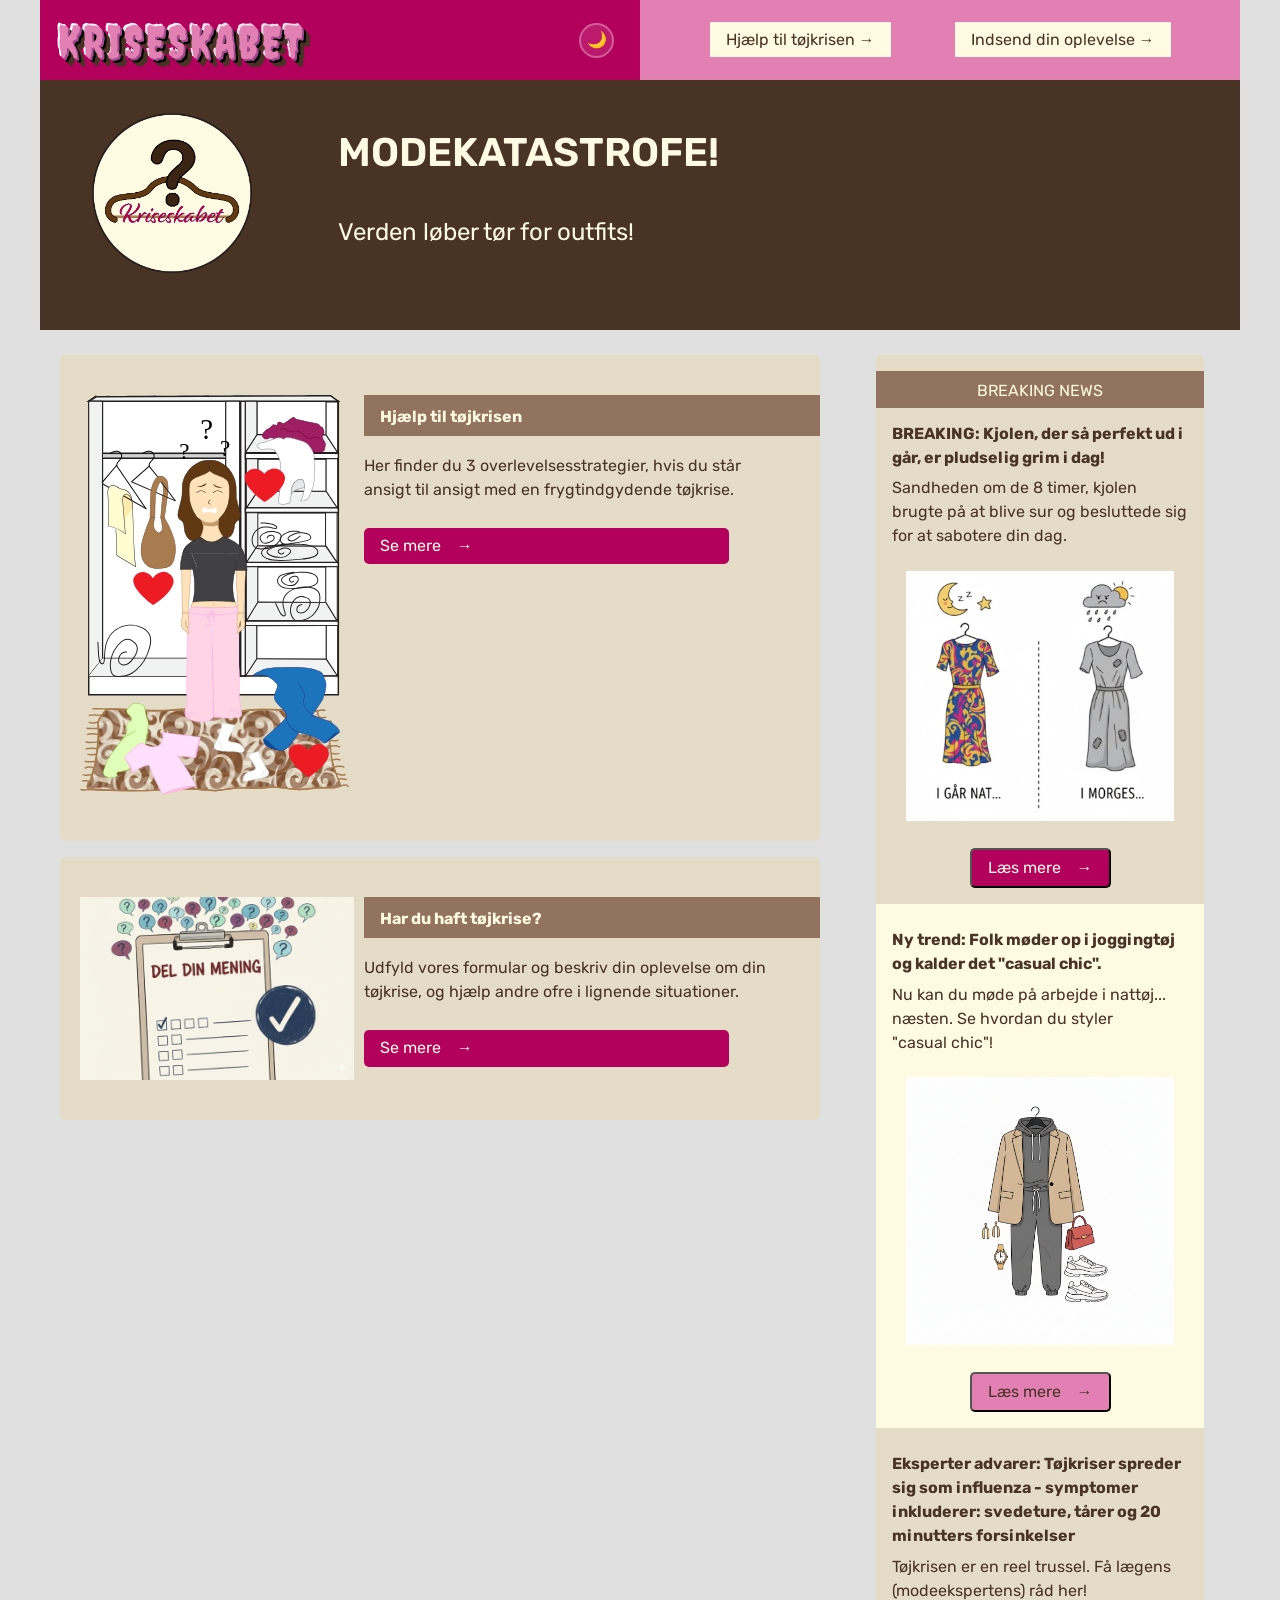
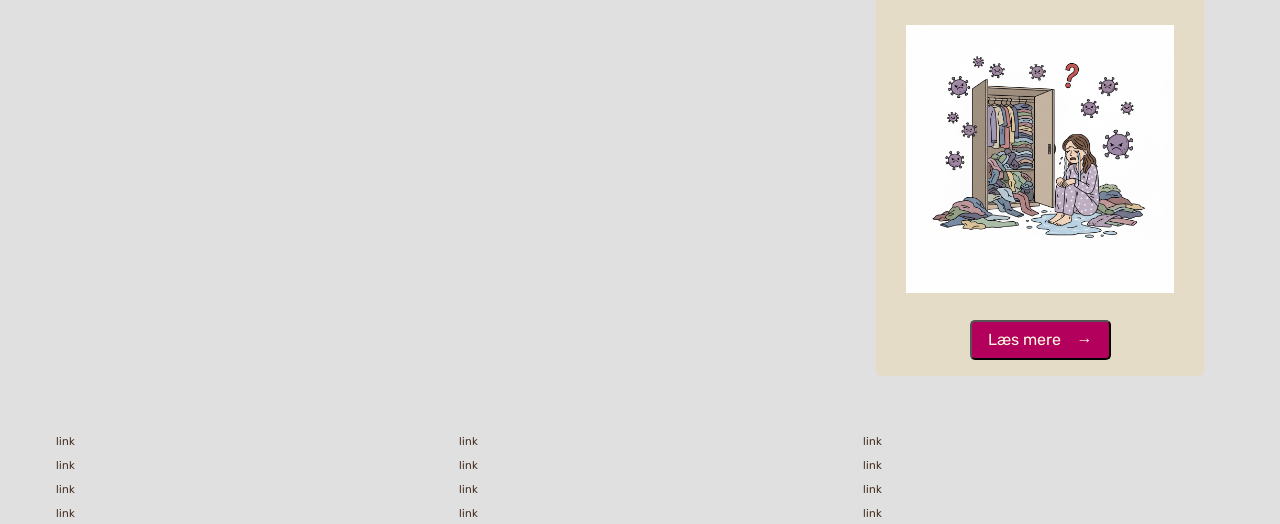
==== commit 1d08b1b9: "artikler done" ====
--- a/index.html
+++ b/index.html
@@ -24,11 +24,15 @@
         <a href="index.html">
           <h1 class="logo-text">KRISESKABET</h1>
         </a>
+        <button id="dark-mode-toggle" class="dark-mode-mini-btn" aria-label="Toggle dark mode">
+          <span class="toggle-icon">🌙</span>
+        </button>
       </div>
       <ul class="menu">
         <li><a class="menuItem" href="instruction.html">Hjælp til tøjkrisen</a></li>
         <li><a class="menuItem" href="register.html">Indsend din oplevelse</a></li>
       </ul>
+
       <button class="burger">
         <span class="line"></span>
         <span class="line"></span>
@@ -38,7 +42,7 @@
   </header>
   <section id="main-disclamer">
     <div id="main-disclamer-content">
-      <img id="logo" src="logo_kriseskabet.png" alt="LOGO" />
+      <img id="logo" src="logo_kriseskabet.png" alt="LOGO">
       <div>
         <h1>MODEKATASTROFE!</h1>
         <p class="sub">Verden løber tør for outfits!</p>
@@ -48,7 +52,7 @@
   <main>
     <section id="daily">
       <article class="daily_card">
-        <img src="Toejkrise.svg" alt="teaser_img" />
+        <img src="Toejkrise.svg" alt="teaser_img">
         <div class="daily_text">
           <h2>Hjælp til tøjkrisen</h2>
           <p>
@@ -58,7 +62,7 @@
         </div>
       </article>
       <article class="daily_card">
-        <img src="formularbillede.webp" alt="teaser_img" />
+        <img src="formularbillede.webp" alt="teaser_img">
 
         <div class="daily_text">
           <h2>Har du haft tøjkrise?</h2>
@@ -79,7 +83,7 @@
             <h1 class="h1_artikel1">BREAKING: Kjolen, der så perfekt ud i går, er pludselig grim i dag!</h1>
             <h2 class="h2_artikel1">Sandheden om de 8 timer, kjolen brugte på at blive sur og besluttede sig for at
               sabotere din dag.</h2>
-            <img src="foersteartikel.webp" alt="første_artikel_billede">
+            <img src="foersteartikel.webp" id="første_artikel_billede" alt="første_artikel_billede">
             <div id="første_artikel_tekst">
               <p>Kender du følelsen? I går aftes stod du foran spejlet, og kjolen sad som en drøm. Farven var spot on,
                 snittet var flatterende, og du tænkte: "Det her er min nye yndlingskjole!" Du gik i seng med en følelse
@@ -148,7 +152,7 @@
             <h1 class="h1_artikel1">Ny trend: Folk møder op i joggingtøj og kalder det "casual chic".</h1>
             <h2 class="h2_artikel1">Nu kan du møde på arbejde i nattøj... næsten. Se hvordan du styler "casual chic"!
             </h2>
-            <img src="andenartikel.webp" alt="anden_artikel_billede">
+            <img src="andenartikel.webp" id="anden_artikel_billede" alt="anden_artikel_billede">
             <div id="anden_artikel_tekst">
               <p>Glem alt om stramme jeans, kradsende uldbukser og skjorter, der klemmer. En revolution skyller ind over
                 kontorer, caféer og fine middage: Joggingtøjet er ikke længere forbeholdt sofaen og en god serie! Den
@@ -216,7 +220,7 @@
               forsinkelser.</h1>
             <h2 class="h2_artikel1">Tøjkrisen er en reel trussel. Få lægens (modeekspertens) råd her!
             </h2>
-            <img src="tredjeartikel.webp" alt="tredje_artikel_billede">
+            <img src="tredjeartikel.webp" id="tredje_artikel_billede" alt="tredje_artikel_billede">
             <div id="tredje_artikel_tekst">
               <p>Har du vågnet op til lyden af din egen stønnen foran et åbent klædeskab? Er dine morgener præget af
                 febrilske svedeture, desperate tårer og en uundgåelig forsinkelse, der sender din planlægning ud i frit
@@ -282,8 +286,9 @@
               ikke omvendt.
 
               Så tag kampen op, og sig farvel til svedeture, tårer og forsinkelser! Din morgen og dit humør vil takke
-              dig.</h3>
-              <button id="close_btn3">LUK</button>
+              dig.
+            </div>
+            <button id="close_btn3">LUK</button>
           </form>
         </dialog>
         <button class="cta_btn" id="cta_open3">Læs mere</button>
@@ -321,6 +326,7 @@
   <script src="js/main.js"></script>
   <script src="js/form.js"></script>
   <script src="js/dialog.js"></script>
+  <script src="js/darkmode.js"></script>
 </body>
 
 </html>
--- a/css/custom.css
+++ b/css/custom.css
@@ -41,7 +41,7 @@
   --color-cta-card-bg: #b4005d;
   /* news-cards */
   --color-news-bg: #e5dcc7;
-  --color-news-bg-inverted: #e5dcc7;
+  --color-news-bg-inverted: #fffae2;
   --color-cta-newscard-bg: #b4005d;
   --color-cta-newscard-bg-inverted: #e380b3;
 
--- a/css/fonts.css
+++ b/css/fonts.css
@@ -0,0 +1,29 @@
+/* Import Creepster font fra Google Fonts */
+@import url("https://fonts.googleapis.com/css2?family=Creepster&display=swap");
+
+@font-face {
+  font-family: "Rubik";
+  src: url("../fonts/Rubik-VariableFont_wght.woff2") format("woff2"), url("/fonts/Rubik-Regular.woff") format("woff");
+  font-weight: var(--font-weight-regular);
+  font-style: normal;
+}
+
+@font-face {
+  font-family: "Rubik";
+  src: url("../fonts/Rubik-VariableFont_wght.woff2") format("woff2");
+  font-weight: var(--font-weight-bold);
+  font-style: normal;
+}
+
+@font-face {
+  font-family: "Rubik";
+  src: url("../fonts/Rubik-VariableFont_wght.woff2") format("woff2");
+  font-weight: var(--font-weight-light);
+  font-style: normal;
+}
+@font-face {
+  font-family: "Rubik";
+  src: url("../fonts/Rubik-VariableFont_wght.woff2") format("woff2");
+  font-weight: var(--font-weight-medium);
+  font-style: normal;
+}
--- a/css/general.css
+++ b/css/general.css
@@ -106,6 +106,7 @@
   justify-content: flex-start;
   align-items: center;
   height: 100%;
+  gap: 1rem;
 }
 
 #logotype-wrapper > a {
@@ -125,26 +126,59 @@
 
 /* Logo tekst styling - mere specifik for at undgå overriding */
 #logotype-wrapper .logo-text {
-  font-family: var(--font-family-sans);
-  font-size: 2.8rem;
-  font-weight: 900;
-  letter-spacing: 4px;
-  text-transform: uppercase;
-  margin: 0;
-  line-height: 1;
-  padding: 0;
-  background-color: transparent;
-  border-radius: 0;
+  font-family: "Creepster", cursive !important;
+  font-size: 2.8rem !important;
+  font-weight: 400 !important;
+  letter-spacing: 3px !important;
+  text-transform: uppercase !important;
+  margin: 0 !important;
+  line-height: 1 !important;
+  padding: 0 !important;
+  background-color: transparent !important;
+  border-radius: 0 !important;
   transition: all 0.3s ease;
 
   /* Ekstrem 3D text-shadow effekt */
   text-shadow: 2px 2px 0px #e380b3, 4px 4px 0px #a14b8e, 6px 6px 0px #000000, 8px 8px 0px #483325, 10px 10px 0px #483325;
 
   /* Gradient på teksten for ekstra effekt */
-  background: linear-gradient(45deg, #ffffff, #f0f0f0);
+  background: linear-gradient(45deg, #ffffff, #dddddd);
   -webkit-background-clip: text;
   -webkit-text-fill-color: transparent;
   background-clip: text;
+}
+
+/* LILLE DARK MODE KNAP */
+.dark-mode-mini-btn {
+  background: rgba(255, 255, 255, 0.1);
+  border: 2px solid rgba(255, 255, 255, 0.3);
+  border-radius: 50%;
+  width: 35px;
+  height: 35px;
+  cursor: pointer;
+  display: flex;
+  align-items: center;
+  justify-content: center;
+  transition: all 0.3s ease;
+  backdrop-filter: blur(10px);
+  margin-left: 260px;
+}
+
+.dark-mode-mini-btn:hover {
+  background: rgba(255, 255, 255, 0.2);
+  transform: scale(1.1);
+  box-shadow: 0 4px 12px rgba(0, 0, 0, 0.3);
+}
+
+.dark-mode-mini-btn .toggle-icon {
+  font-size: 1rem;
+  transition: all 0.3s ease;
+}
+
+/* Dark mode aktiv styling for lille knap */
+html.dark-mode .dark-mode-mini-btn {
+  background: rgba(74, 144, 226, 0.3);
+  border-color: rgba(74, 144, 226, 0.5);
 }
 
 /* Global menu */
@@ -175,3 +209,28 @@
 footer a {
   font-size: 0.7rem;
 }
+
+/* DARK MODE VARIABLER */
+html.dark-mode {
+  --color-bg: #343434;
+  --color-text: #fffae2;
+  --color-head-bg: #91735f;
+  --color-logotype-bg: #b4005d;
+  --color-text-logotype: #f0f0f0;
+  --color-menu-bg: #e380b3;
+  --color-link-bg: #333333;
+  --color-link-hover: #555555;
+  --color-link-active: #666666;
+  --color-headline-bg: #e5dcc7;
+  --color-headline-text-page: #404040;
+  --color-text-inverted: #1a1a1a;
+  --color-card-bg: #332922;
+  --color-cta-card-bg: #8b0048;
+  --color-news-bg: #332922;
+  --color-news-bg-inverted: #655245;
+  --color-cta-newscard-bg: #8b0048;
+  --color-cta-newscard-bg-inverted: #e380b3;
+  --color-info-bg: #2d2d2d;
+  --color-infobox-1-bg: #333333;
+  --color-infobox-2-bg: #404040;
+}
--- a/css/cards.css
+++ b/css/cards.css
@@ -79,6 +79,7 @@
   text-decoration: none;
   width: max-content;
   border-radius: var(--border-radius);
+  cursor: pointer;
 }
 .news_card .cta_btn {
   background-color: var(--color-cta-newscard-bg);
@@ -166,9 +167,11 @@
 
 .h1_artikel1 {
   font-size: 1.5rem;
-  margin-bottom: 0.5rem;
+  margin: 20px 0 20px -2rem;
+  padding: 1rem 2rem;
   color: rgb(255, 255, 255);
   background-color: #91735f;
+  border-radius: var(--border-radius) var(--border-radius) 0 0;
 }
 
 .h2_artikel1 {
@@ -180,18 +183,21 @@
 /* Artikeltekster inde i dialogerne */
 
 #første_artikel_tekst {
-  margin-top: 1rem;
-  color: rgb(0, 0, 0);
+  color: rgb(0, 0, 0);
+  margin: 20px;
+  margin-top: 40px;
 }
 
 #anden_artikel_tekst {
-  margin-top: 1rem;
-  color: rgb(0, 0, 0);
+  color: rgb(0, 0, 0);
+  margin: 20px;
+  margin-top: 40px;
 }
 
 #tredje_artikel_tekst {
-  margin-top: 1rem;
-  color: rgb(0, 0, 0);
+  color: rgb(0, 0, 0);
+  margin: 20px;
+  margin-top: 40px;
 }
 
 /* Artikelbilleder på forsiden  */
@@ -213,3 +219,19 @@
   height: auto;
   justify-self: center;
 }
+
+#første_artikel_billede {
+  width: 400px;
+  height: auto;
+  justify-self: center;
+}
+#anden_artikel_billede {
+  width: 400px;
+  height: auto;
+  justify-self: center;
+}
+#tredje_artikel_billede {
+  width: 400px;
+  height: auto;
+  justify-self: center;
+}
